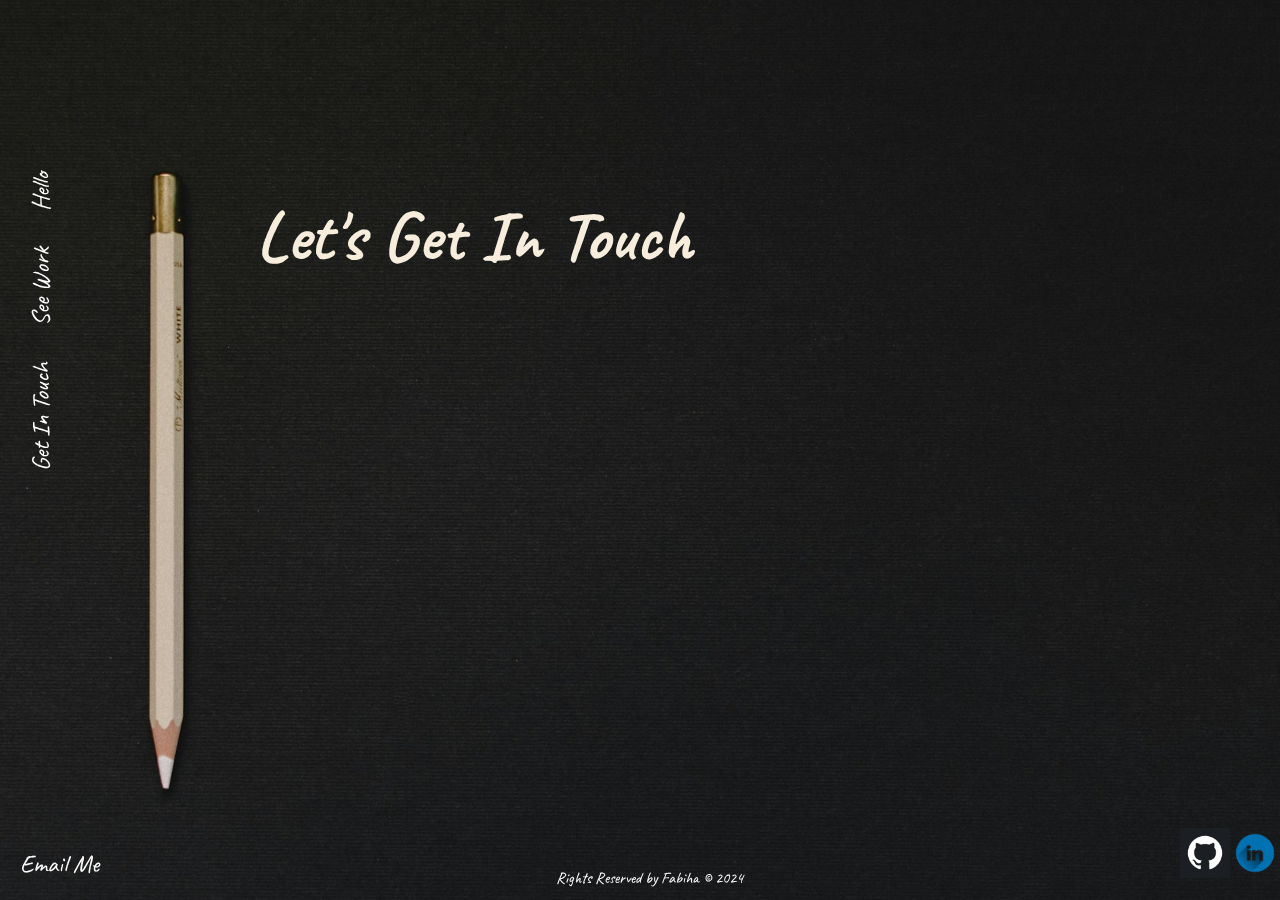
==== contact.html @ ec01d03a "updated structure, added mobile, tab responsive element, created new pages, added new styles" ====
<!DOCTYPE html>
<html>
<head>
	<meta name="viewport" content="width=device-width, initial-scale=1.0">
	<link rel="stylesheet" href="styles.css">
	<link rel="preconnect" href="https://fonts.googleapis.com">
<link rel="preconnect" href="https://fonts.gstatic.com" crossorigin>
<link href="https://fonts.googleapis.com/css2?family=Caveat:wght@400..700&display=swap" rel="stylesheet">
</head>

<body>
	<script src="scripts.js"></script>
	
	<div class="background">
		<img src="images/background.jpg">

	</div>
	
<div class="main">
		<div class="menu">
			<a href="contact.html" >Get In Touch</a>
			<a href="protfolio.html">See Work</a>
			<a href="index.html">Hello</a>
		</div>

		<div class="content">
		<h1>Let's Get In Touch</h1>
		

		</div>

	</div>




	<footer>
		<a href="mailto:fabihakhanuk@gmail.com" class="email">Email Me</a>
		<a href="https://uk.linkedin.com/" class="contact"><img src="images/linkedin.png"></a>
		<a href="https://github.com/" class="contact"><img src="images/github.png"></a>
		
		<br>
		<br>
		<p>Rights Reserved by Fabiha © 2024 </p>

	</footer>

	

</body>
</html>
---- styles.css ----
*{
    margin: 0;
    padding: 0;
    font-family: Caveat;
    
}

.caveat {
  font-family: "Caveat", cursive;
  font-optical-sizing: auto;
  font-style: normal;
}
.background img{
  width: 100%;
  height: 100%;
  position: fixed;
  left: 0px;
  top: 0px;
  
}


.content {
    font-size: 35px;
    margin-left: 20%;
    margin-top: 15%;
    position: fixed;
    color: rgb(246, 237, 220);
  }



.menu{
  cursor: pointer;  
  margin-top: 40%;
  position: fixed;
  transform: rotate(-90deg);
  transform-origin: left top;
  padding: 25px;
  }

.menu a{
  color: white;
  font-size: 25px;
  text-decoration: none;
  padding: 14px 16px;
}




footer {
    position: fixed;
    left: 0;
    bottom: 0;
    width: 100%;
    color: white;
    text-align: center;
    
   
  }
 
 
   footer a img {
     width: 50px;
     height: 50px;
   }
   






.email {
    color: white;
    text-decoration: none;
    float: left;
    padding: 20px ;
    font-size: 25px;
    
    
}
.contact{
  float: right;
}



 
@media screen and (max-width: 800px) {

  .content {
    font-size: 30px;
    margin-left: 20%;
    margin-top: 40%;
    position: fixed;
    color: rgb(246, 237, 220);
  }



.menu{
  cursor: pointer;  
  margin-top: 80%;
  position: fixed;
  transform: rotate(-90deg);
  transform-origin: left top;
  padding: 15px;
  }

.menu a{
  color: white;
  font-size: 25px;
  text-decoration: none;
  padding: 14px 16px;
}
}
 


 @media screen and (max-width: 500px) {

  .content {
    font-size: 15px;
    margin-left: 20%;
    margin-top: 60%;
    position: fixed;
    color: rgb(246, 237, 220);
  }



.menu{
  cursor: pointer;  
  margin-top: 140%;
  position: fixed;
  transform: rotate(-90deg);
  transform-origin: left top;
  padding: 10px;
  }

.menu a{
  color: white;
  font-size: 20px;
  text-decoration: none;
  padding: 14px 16px;
}

}
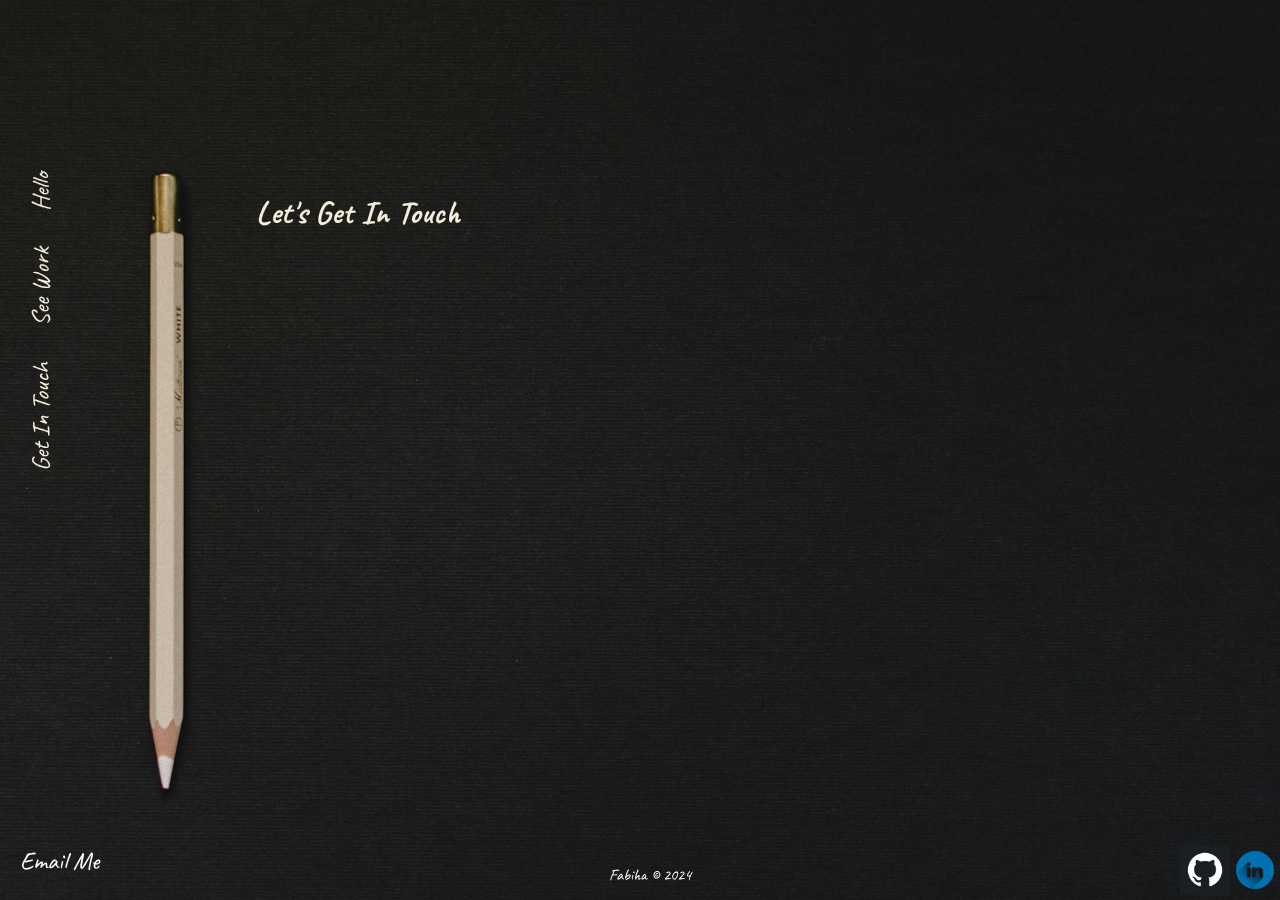
==== commit ebef9da3: "updated page portfolio, added elements and structure" ====
--- a/contact.html
+++ b/contact.html
@@ -25,7 +25,17 @@
 
 		<div class="content">
 		<h1>Let's Get In Touch</h1>
+
+
+
+
+
+
+
+
 		
+
+
 
 		</div>
 
@@ -33,15 +43,15 @@
 
 
 
-
 	<footer>
 		<a href="mailto:fabihakhanuk@gmail.com" class="email">Email Me</a>
-		<a href="https://uk.linkedin.com/" class="contact"><img src="images/linkedin.png"></a>
+		<br>
+		<a href="https://www.linkedin.com/in/khanfabiha/" class="contact"><img src="images/linkedin.png"></a>
 		<a href="https://github.com/" class="contact"><img src="images/github.png"></a>
 		
+		
 		<br>
-		<br>
-		<p>Rights Reserved by Fabiha © 2024 </p>
+		<p>Fabiha © 2024 </p>
 
 	</footer>
 
--- a/styles.css
+++ b/styles.css
@@ -21,18 +21,19 @@
 
 
 .content {
-    font-size: 35px;
     margin-left: 20%;
     margin-top: 15%;
-    position: fixed;
+    position: relative;
     color: rgb(246, 237, 220);
+    padding-right:25px ;
+
   }
 
 
 
 .menu{
   cursor: pointer;  
-  margin-top: 40%;
+  margin-top: 25%;
   position: fixed;
   transform: rotate(-90deg);
   transform-origin: left top;
@@ -40,7 +41,7 @@
   }
 
 .menu a{
-  color: white;
+   color: rgb(246, 237, 220);
   font-size: 25px;
   text-decoration: none;
   padding: 14px 16px;
@@ -56,14 +57,13 @@
     width: 100%;
     color: white;
     text-align: center;
-    
-   
   }
  
  
    footer a img {
      width: 50px;
      height: 50px;
+     
    }
    
 
@@ -87,22 +87,74 @@
 
 
 
- 
-@media screen and (max-width: 800px) {
+
+
+
+
+
+
+
+.filterDiv {
+  float: left;
+  width: 400px;
+  text-align: center;
+  margin: 30px;
+  display: none;
+  padding-right: 25px;
+  padding-bottom: 30px;
+}
+
+.show {
+  display: block;
+}
+
+
+
+
+
+
+
+
+
+
+
+
+
+
+
+
+
+
+
+
+
+
+
+
+
+
+
+
+
+
+
+ 
+@media screen and (max-width: 830px) {
 
   .content {
     font-size: 30px;
     margin-left: 20%;
     margin-top: 40%;
-    position: fixed;
+    position: relative;
     color: rgb(246, 237, 220);
+    padding-bottom: 50px;
   }
 
 
 
 .menu{
   cursor: pointer;  
-  margin-top: 80%;
+  margin-top: 45%;
   position: fixed;
   transform: rotate(-90deg);
   transform-origin: left top;
@@ -110,13 +162,75 @@
   }
 
 .menu a{
+  color: rgb(246, 237, 220);
+  font-size: 25px;
+  text-decoration: none;
+  padding: 14px 16px;
+}
+
+
+footer {
+  position: fixed;
+  left: 0;
+  bottom: 0;
+  width: 100%;
   color: white;
+  text-align: center;
+  
+ 
+}
+
+
+ footer a img {
+   width: 50px;
+   height: 50px;
+ }
+ 
+
+
+
+
+
+
+.email {
+  color: white;
+  text-decoration: none;
+  float: left;
+  padding: 20px ;
   font-size: 25px;
-  text-decoration: none;
-  padding: 14px 16px;
-}
-}
- 
+  
+  
+}
+.contact{
+float: right;
+}
+
+
+.filterDiv {
+  float: left;
+  width: 100%;
+  text-align: center;
+  margin: 30px;
+  display: none;
+  padding-right: 25px;
+  padding-bottom: 35px;
+}
+
+.show {
+  display: block;
+}
+
+}
+ 
+
+
+
+
+
+
+
+
+
 
 
  @media screen and (max-width: 500px) {
@@ -124,16 +238,17 @@
   .content {
     font-size: 15px;
     margin-left: 20%;
-    margin-top: 60%;
-    position: fixed;
+    margin-top: 50%;
+    position: relative;
     color: rgb(246, 237, 220);
+    padding-bottom: 50px;
   }
 
 
 
 .menu{
   cursor: pointer;  
-  margin-top: 140%;
+  margin-top: 90%;
   position: fixed;
   transform: rotate(-90deg);
   transform-origin: left top;
@@ -141,10 +256,75 @@
   }
 
 .menu a{
+  color: rgb(246, 237, 220);
+  font-size: 20px;
+  text-decoration: none;
+  padding: 14px 16px;
+}
+
+
+footer {
+  position: fixed;
+  left: 0;
+  bottom: 0;
+  width: 100%;
   color: white;
+  text-align: center;
+
+  
+}
+
+
+ footer a img {
+   width: 30px;
+   height: 30px;
+ }
+ 
+
+.email {
+  color: white;
+  text-decoration: none;
+  float: left;
+  padding: 10px ;
   font-size: 20px;
-  text-decoration: none;
-  padding: 14px 16px;
-}
-
-}
+  
+  
+}
+.contact{
+float: right;
+}
+
+
+.filterDiv {
+  float: left;
+  width: 100%;
+  text-align: center;
+  margin: 30px;
+  display: none;
+  padding-right: 25px;
+  padding-bottom: 35px;
+}
+
+.show {
+  display: block;
+}
+
+
+
+
+
+}
+
+
+
+
+
+
+
+
+
+
+
+
+
+
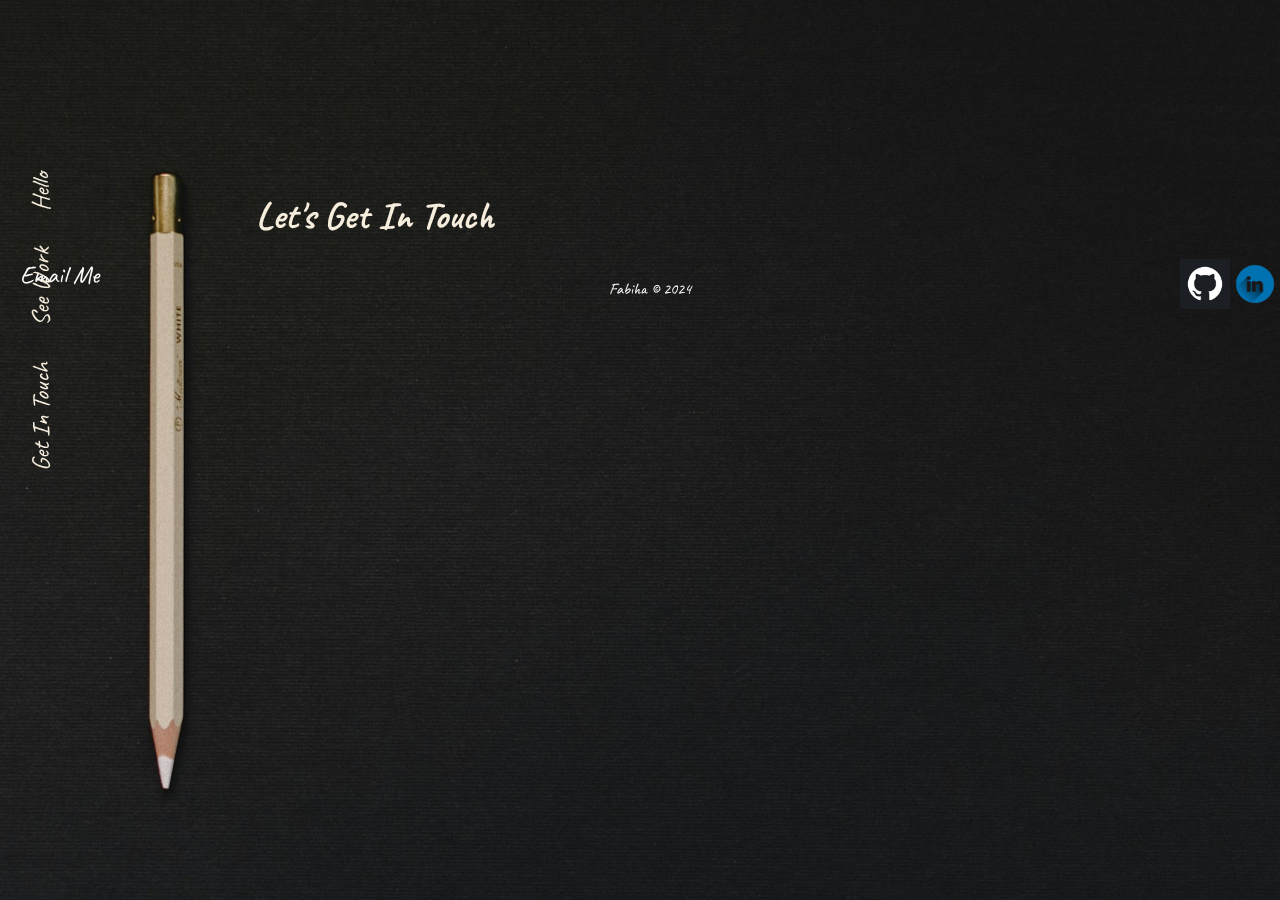
==== commit 7c361a69: "updated css" ====
--- a/contact.html
+++ b/contact.html
@@ -1,6 +1,7 @@
 <!DOCTYPE html>
 <html>
 <head>
+	<title>Get In Touch</title>
 	<meta name="viewport" content="width=device-width, initial-scale=1.0">
 	<link rel="stylesheet" href="styles.css">
 	<link rel="preconnect" href="https://fonts.googleapis.com">
--- a/styles.css
+++ b/styles.css
@@ -26,7 +26,14 @@
     position: relative;
     color: rgb(246, 237, 220);
     padding-right:25px ;
-
+    
+
+  }
+  .content h1{
+    font-size: 38px;
+  }
+  .content p{
+    font-size: 28px;
   }
 
 
@@ -51,7 +58,7 @@
 
 
 footer {
-    position: fixed;
+    position: relative;
     left: 0;
     bottom: 0;
     width: 100%;
@@ -66,11 +73,6 @@
      
    }
    
-
-
-
-
-
 
 .email {
     color: white;
@@ -86,27 +88,33 @@
 }
 
 
-
-
-
-
-
-
-
-
 .filterDiv {
   float: left;
-  width: 400px;
-  text-align: center;
-  margin: 30px;
   display: none;
   padding-right: 25px;
-  padding-bottom: 30px;
+  padding-bottom: 50px;
 }
 
 .show {
-  display: block;
-}
+  display: contents;
+  
+}
+
+
+.sticky {
+  position: fixed;
+  top: 0;
+  z-index: 1;
+  
+  
+  
+  
+}
+
+.sticky + .content {
+  padding-top: 60px;
+}
+
 
 
 
@@ -170,7 +178,7 @@
 
 
 footer {
-  position: fixed;
+  position: relative;
   left: 0;
   bottom: 0;
   width: 100%;
@@ -208,17 +216,17 @@
 
 .filterDiv {
   float: left;
-  width: 100%;
-  text-align: center;
-  margin: 30px;
   display: none;
   padding-right: 25px;
-  padding-bottom: 35px;
+  padding-bottom: 30%;
 }
 
 .show {
-  display: block;
-}
+  display: contents;
+}
+
+
+
 
 }
  
@@ -236,7 +244,7 @@
  @media screen and (max-width: 500px) {
 
   .content {
-    font-size: 15px;
+    font-size: 17px;
     margin-left: 20%;
     margin-top: 50%;
     position: relative;
@@ -244,6 +252,13 @@
     padding-bottom: 50px;
   }
 
+  .content h1{
+    font-size: 22px;
+  }
+  .content p{
+    font-size: 17px;
+  }
+
 
 
 .menu{
@@ -264,7 +279,7 @@
 
 
 footer {
-  position: fixed;
+  position: relative;
   left: 0;
   bottom: 0;
   width: 100%;
@@ -297,34 +312,16 @@
 
 .filterDiv {
   float: left;
-  width: 100%;
-  text-align: center;
-  margin: 30px;
   display: none;
   padding-right: 25px;
-  padding-bottom: 35px;
-}
+  padding-bottom: 30%;
+}
+
+
 
 .show {
-  display: block;
-}
-
-
-
-
-
-}
-
-
-
-
-
-
-
-
-
-
-
-
-
-
+  display: contents;
+}
+
+}
+
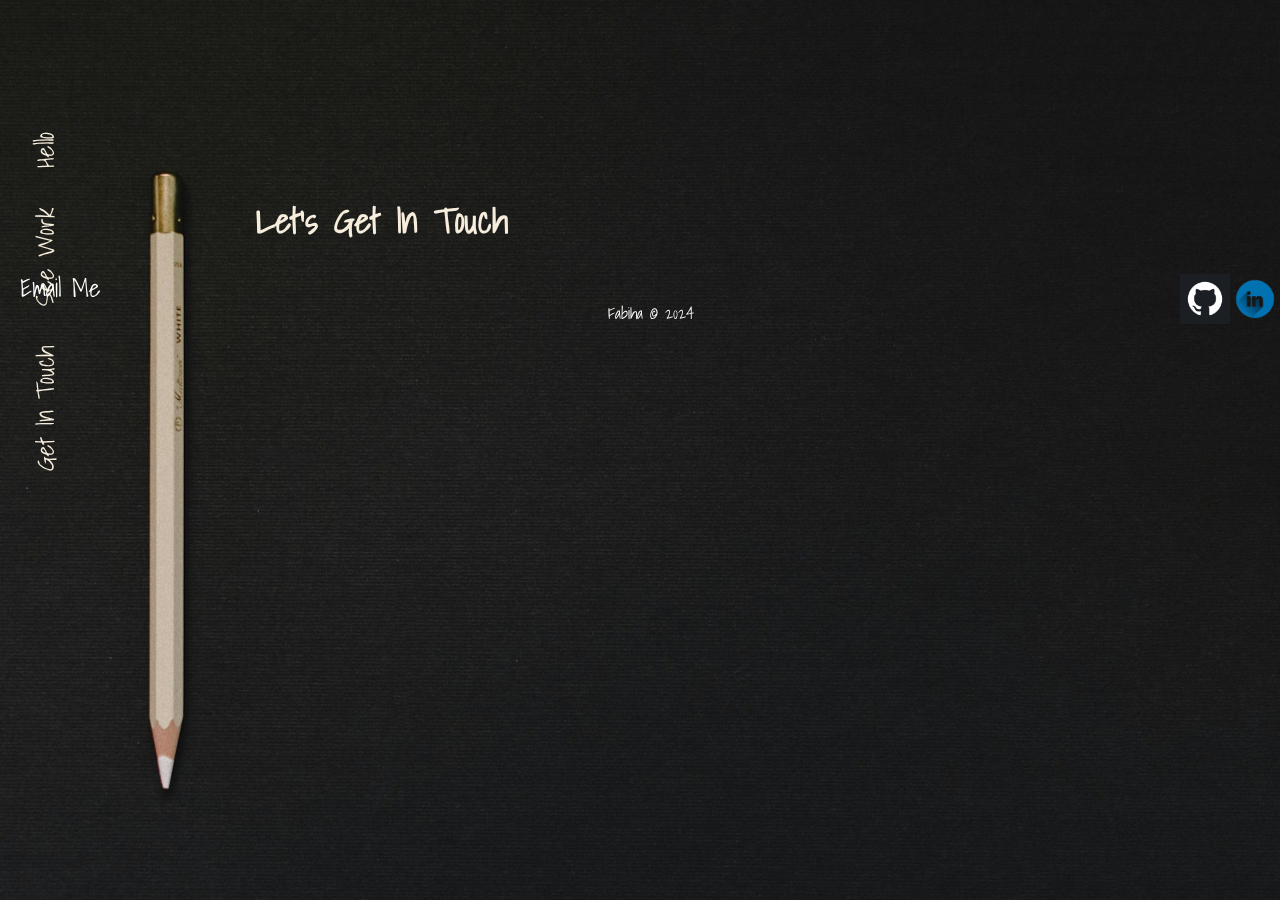
==== commit 1ec3a52d: "updated styles" ====
--- a/contact.html
+++ b/contact.html
@@ -5,8 +5,10 @@
 	<meta name="viewport" content="width=device-width, initial-scale=1.0">
 	<link rel="stylesheet" href="styles.css">
 	<link rel="preconnect" href="https://fonts.googleapis.com">
-<link rel="preconnect" href="https://fonts.gstatic.com" crossorigin>
-<link href="https://fonts.googleapis.com/css2?family=Caveat:wght@400..700&display=swap" rel="stylesheet">
+	<link rel="preconnect" href="https://fonts.gstatic.com" crossorigin>
+	<link href="https://fonts.googleapis.com/css2?family=Shadows+Into+Light&display=swap" rel="stylesheet">
+
+
 </head>
 
 <body>
--- a/styles.css
+++ b/styles.css
@@ -1,9 +1,23 @@
 *{
     margin: 0;
     padding: 0;
-    font-family: Caveat;
+    font-family: "Shadows Into Light", cursive;
     
 }
+
+.shadows-into-light-regular {
+  font-family: "Shadows Into Light", cursive;
+  font-weight: 400;
+  font-style: normal;
+}
+
+
+.indie-flower-regular {
+  font-family: "Indie Flower", cursive;
+  font-weight: 400;
+  font-style: normal;
+}
+
 
 .caveat {
   font-family: "Caveat", cursive;
@@ -30,10 +44,10 @@
 
   }
   .content h1{
-    font-size: 38px;
+    font-size: 35px;
   }
   .content p{
-    font-size: 28px;
+    font-size: 22px;
   }
 
 
@@ -119,33 +133,6 @@
 
 
 
-
-
-
-
-
-
-
-
-
-
-
-
-
-
-
-
-
-
-
-
-
-
-
-
-
-
-
  
 @media screen and (max-width: 830px) {
 
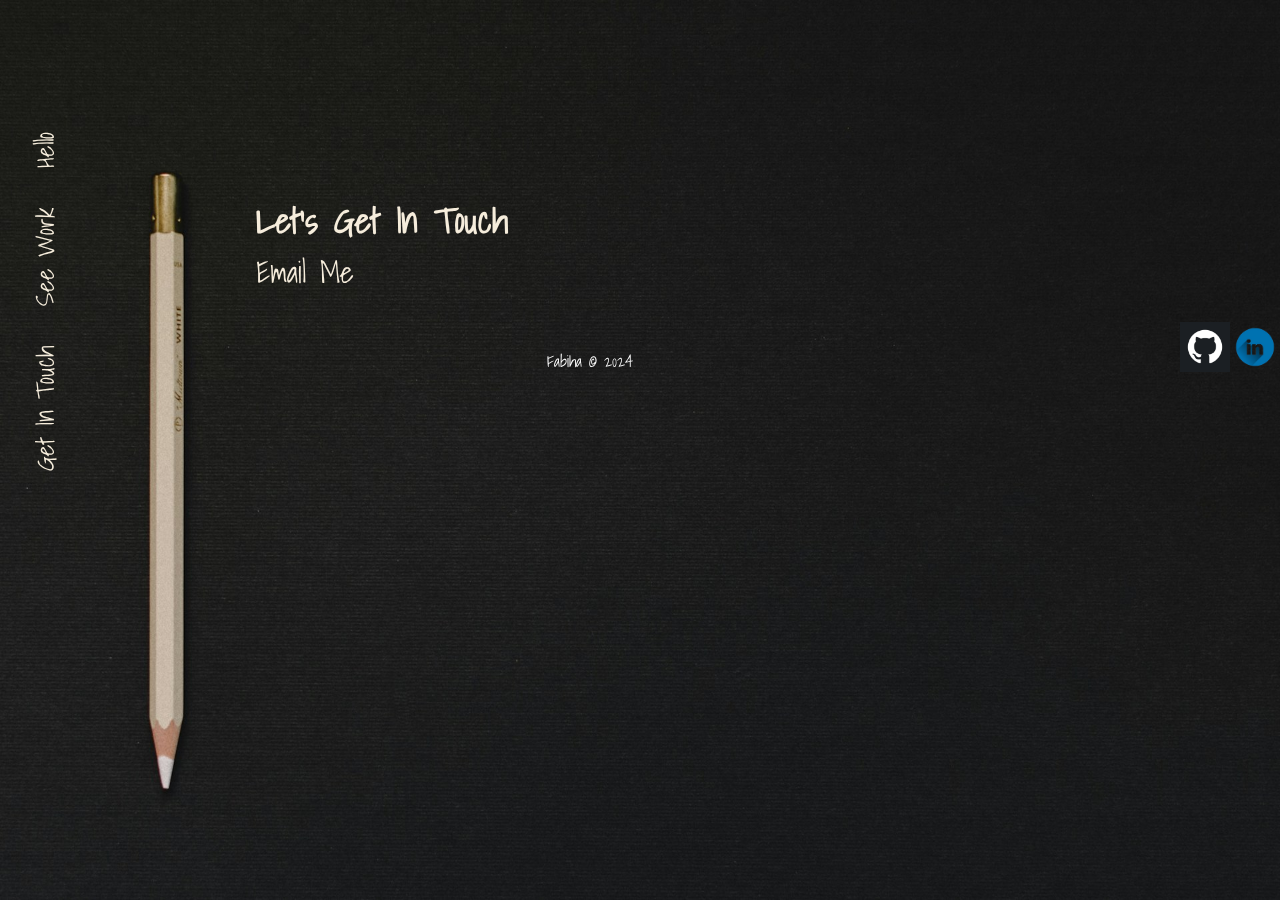
==== commit 5b9a84f6: "updated, added content, changed structure" ====
--- a/contact.html
+++ b/contact.html
@@ -29,6 +29,11 @@
 		<div class="content">
 		<h1>Let's Get In Touch</h1>
 
+		<a href="mailto:fabihakhanuk@gmail.com" class="email">Email Me</a>
+		<br>
+		<br>
+	
+
 
 
 
@@ -47,11 +52,8 @@
 
 
 	<footer>
-		<a href="mailto:fabihakhanuk@gmail.com" class="email">Email Me</a>
-		<br>
 		<a href="https://www.linkedin.com/in/khanfabiha/" class="contact"><img src="images/linkedin.png"></a>
 		<a href="https://github.com/" class="contact"><img src="images/github.png"></a>
-		
 		
 		<br>
 		<p>Fabiha © 2024 </p>
--- a/styles.css
+++ b/styles.css
@@ -89,11 +89,9 @@
    
 
 .email {
-    color: white;
-    text-decoration: none;
-    float: left;
-    padding: 20px ;
-    font-size: 25px;
+  color: rgb(246, 237, 220);
+  text-decoration: none;
+  font-size: 30px;
     
     
 }
@@ -114,14 +112,87 @@
   
 }
 
+.card{
+  box-shadow: 0 6px 10px 5px rgba(129, 145, 199, 0.5);
+  
+}
+.card:hover {
+  box-shadow: 0 8px 16px 5px rgba(76, 130, 237, 0.5);
+ 
+}
+
+.card img{
+  opacity: 0.3;
+}
+.card:hover img{
+  opacity: 0.8;
+}
+
+
+
+
+
+
+.img1{
+  box-shadow: 0 6px 10px 5px rgba(129, 145, 199, 0.5);
+  opacity: 0.5;
+}
+.img1:hover {
+  box-shadow: 0 8px 16px 5px rgba(76, 130, 237, 0.5);
+  opacity: 1;
+}
+
+.img2{
+  box-shadow: 0 6px 10px 5px rgba(129, 145, 199, 0.5);
+  opacity: 0.5;
+}
+.img2:hover{
+  box-shadow: 0 8px 16px 5px rgba(76, 130, 237, 0.5);
+  opacity: 1;
+}
+
+
+.img3{
+  box-shadow: 0 6px 10px 5px rgba(129, 145, 199, 0.5);
+  opacity: 0.5;
+}
+.img3:hover{
+  box-shadow: 0 8px 16px 5px rgba(76, 130, 237, 0.5);
+  opacity: 1;
+}
+
+.img4{
+  box-shadow: 0 6px 10px 5px rgba(129, 145, 199, 0.5);
+  opacity: 0.5;
+}
+.img4:hover{
+  box-shadow: 0 8px 16px 5px rgba(76, 130, 237, 0.5);
+  opacity: 1;
+}
+
+.img5{
+  box-shadow: 0 6px 10px 5px rgba(129, 145, 199, 0.5);
+  opacity: 0.5;
+}
+.img5:hover{
+  box-shadow: 0 8px 16px 5px rgba(76, 130, 237, 0.5);
+  opacity: 1;
+}
+
+.img6{
+  box-shadow: 0 6px 10px 5px rgba(129, 145, 199, 0.5);
+  opacity: 0.5;
+}
+.img6:hover{
+  box-shadow: 0 8px 16px 5px rgba(76, 130, 237, 0.5);
+  opacity: 1;
+}
+
 
 .sticky {
   position: fixed;
   top: 0;
-  z-index: 1;
-  
-  
-  
+  z-index: 1; 
   
 }
 
@@ -188,14 +259,12 @@
 
 
 .email {
-  color: white;
-  text-decoration: none;
-  float: left;
-  padding: 20px ;
+  color: rgb(246, 237, 220);
+  text-decoration: none;
   font-size: 25px;
-  
-  
-}
+}
+
+
 .contact{
 float: right;
 }
@@ -211,8 +280,6 @@
 .show {
   display: contents;
 }
-
-
 
 
 }
@@ -284,13 +351,10 @@
  
 
 .email {
-  color: white;
-  text-decoration: none;
-  float: left;
-  padding: 10px ;
+  color: rgb(246, 237, 220);
+  text-decoration: none;
   font-size: 20px;
-  
-  
+
 }
 .contact{
 float: right;
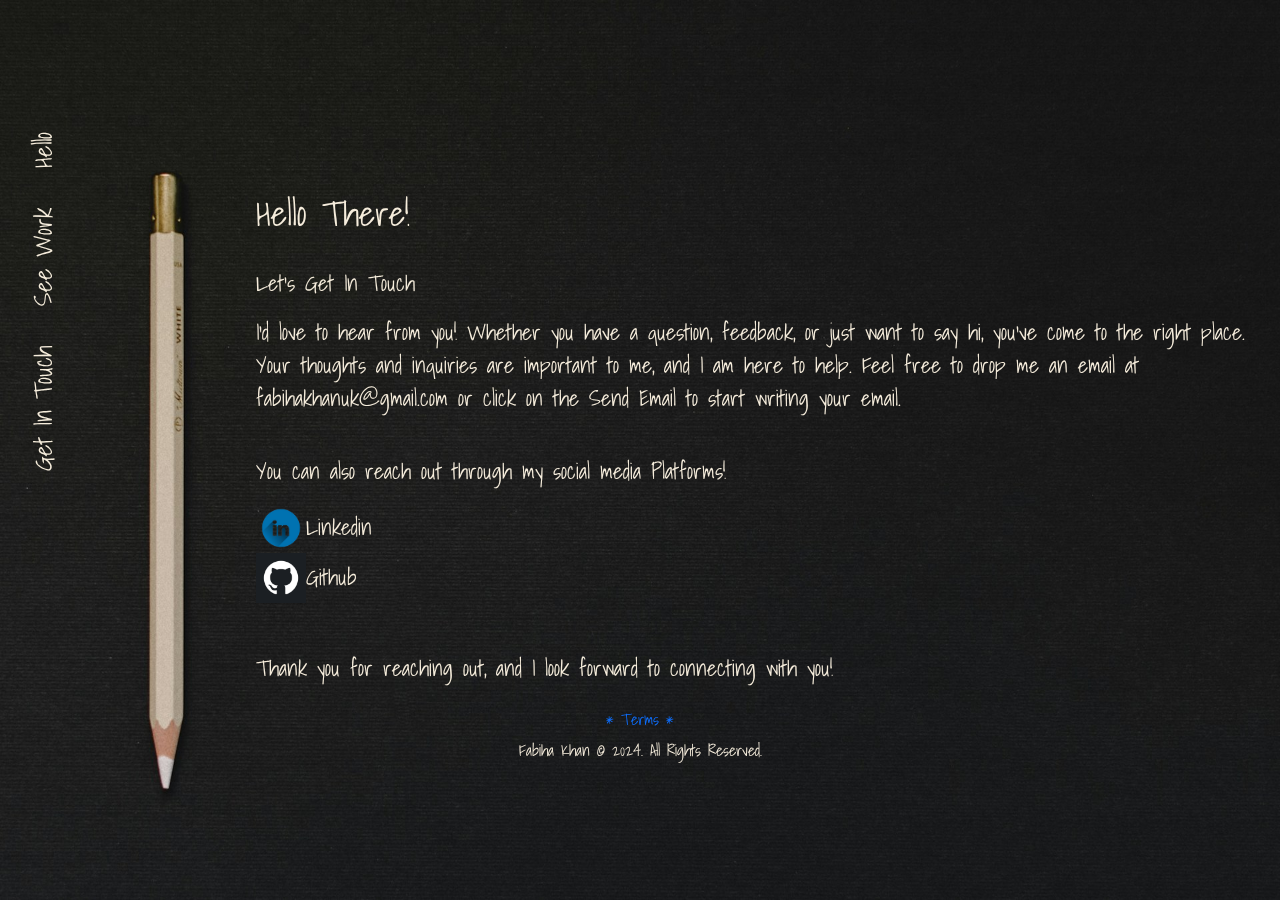
==== commit fbbf7c73: "overall update, added content for contact page, added css" ====
--- a/contact.html
+++ b/contact.html
@@ -7,6 +7,7 @@
 	<link rel="preconnect" href="https://fonts.googleapis.com">
 	<link rel="preconnect" href="https://fonts.gstatic.com" crossorigin>
 	<link href="https://fonts.googleapis.com/css2?family=Shadows+Into+Light&display=swap" rel="stylesheet">
+	<link href="https://cdn.jsdelivr.net/npm/bootstrap@5.3.3/dist/css/bootstrap.min.css" rel="stylesheet" integrity="sha384-QWTKZyjpPEjISv5WaRU9OFeRpok6YctnYmDr5pNlyT2bRjXh0JMhjY6hW+ALEwIH" crossorigin="anonymous">
 
 
 </head>
@@ -27,39 +28,65 @@
 		</div>
 
 		<div class="content">
-		<h1>Let's Get In Touch</h1>
+			<h1>Hello There!</h1>
+			<br>
+			<p>Let's Get In Touch</p>
 
-		<a href="mailto:fabihakhanuk@gmail.com" class="email">Email Me</a>
-		<br>
-		<br>
-	
+			<p>I’d love to hear from you! Whether you have a question, feedback, or just want to say hi, you’ve come to the right place. Your thoughts and inquiries are important to me, and I am here to help. Feel free to drop me an email at fabihakhanuk@gmail.com or click on the 
+			<a href="mailto:fabihakhanuk@gmail.com" class="email">Send Email</a> to start writing your email.</p>
+			<br>
+			<p>You can also reach out through my social media Platforms!</p>
+
+			<div class="contact">
+				<a href="https://www.linkedin.com/in/khanfabiha/" ><img src="images/linkedin.png">Linkedin</a>
+				<br>
+				<a href="https://github.com/"><img src="images/github.png">Github</a>
+			</div>
+			<br>
+			<br>
+			<p>Thank you for reaching out, and I look forward to connecting with you!</p>
+		</div>
+
+</div>
+
+
+
+	<footer>
+		
+		<!-- Button trigger modal -->
+		<button type="button" class="btn text-primary" data-bs-toggle="modal" data-bs-target="#staticBackdrop">* Terms *</button>
+  
+  <!-- Modal -->
+   <div class="modal fade" id="staticBackdrop" data-bs-backdrop="static" data-bs-keyboard="false" tabindex="-1" aria-labelledby="staticBackdropLabel" aria-hidden="true">
+	<div class="modal-dialog modal-dialog-centered">
+	  <div class="modal-content text-dark">
+		<div class="modal-header">
+		  <h5 class="modal-title" id="staticBackdropLabel">Terms</h5>
+		  
+		</div>
+		<div class="modal-body">
+		  <p>© 2023 Fabiha Khan. All Rights Reserved. </p>
+		  <p>Any content used on this webiste shall not be copied or used without permission. If you would like more information. Please get in touch.</p>
+		  <p>Thanks!</p>
+		</div>
+		<div class="modal-footer">
+		  <button type="button" class="btn btn-dark" data-bs-dismiss="modal">Got it!</button>
+		  
+		</div>
+	  </div>
+	</div>
+  </div>
+  
+ 
+  <p> Fabiha Khan © 2024.  All Rights Reserved. </p>
+
+	</footer>
+	<script src="https://cdn.jsdelivr.net/npm/bootstrap@5.3.3/dist/js/bootstrap.bundle.min.js" integrity="sha384-YvpcrYf0tY3lHB60NNkmXc5s9fDVZLESaAA55NDzOxhy9GkcIdslK1eN7N6jIeHz" crossorigin="anonymous"></script>
 
 
 
 
 
-
-
-
-		
-
-
-
-		</div>
-
-	</div>
-
-
-
-	<footer>
-		<a href="https://www.linkedin.com/in/khanfabiha/" class="contact"><img src="images/linkedin.png"></a>
-		<a href="https://github.com/" class="contact"><img src="images/github.png"></a>
-		
-		<br>
-		<p>Fabiha © 2024 </p>
-
-	</footer>
-
 	
 
 </body>
--- a/styles.css
+++ b/styles.css
@@ -46,6 +46,7 @@
   .content h1{
     font-size: 35px;
   }
+ 
   .content p{
     font-size: 22px;
   }
@@ -76,27 +77,34 @@
     left: 0;
     bottom: 0;
     width: 100%;
-    color: white;
+    color: rgb(246, 237, 220);
     text-align: center;
   }
  
  
-   footer a img {
-     width: 50px;
-     height: 50px;
-     
-   }
    
+   
 
 .email {
   color: rgb(246, 237, 220);
-  text-decoration: none;
-  font-size: 30px;
+  text-decoration: none; 
     
-    
-}
-.contact{
-  float: right;
+}
+.email:hover{
+  text-decoration:underline;
+}
+
+.contact a{
+  color: rgb(246, 237, 220);
+  text-decoration: none;
+  font-size: 22px;
+
+}
+
+
+.contact a img{
+  width: 50px;
+  height: 50px;
 }
 
 
@@ -107,6 +115,9 @@
   padding-bottom: 50px;
 }
 
+
+
+
 .show {
   display: contents;
   
@@ -189,6 +200,7 @@
 }
 
 
+
 .sticky {
   position: fixed;
   top: 0;
@@ -199,6 +211,8 @@
 .sticky + .content {
   padding-top: 60px;
 }
+
+
 
 
 
@@ -265,9 +279,6 @@
 }
 
 
-.contact{
-float: right;
-}
 
 
 .filterDiv {
@@ -306,12 +317,7 @@
     padding-bottom: 50px;
   }
 
-  .content h1{
-    font-size: 22px;
-  }
-  .content p{
-    font-size: 17px;
-  }
+
 
 
 
@@ -344,10 +350,7 @@
 }
 
 
- footer a img {
-   width: 30px;
-   height: 30px;
- }
+
  
 
 .email {
@@ -355,9 +358,6 @@
   text-decoration: none;
   font-size: 20px;
 
-}
-.contact{
-float: right;
 }
 
 
@@ -369,7 +369,6 @@
 }
 
 
-
 .show {
   display: contents;
 }
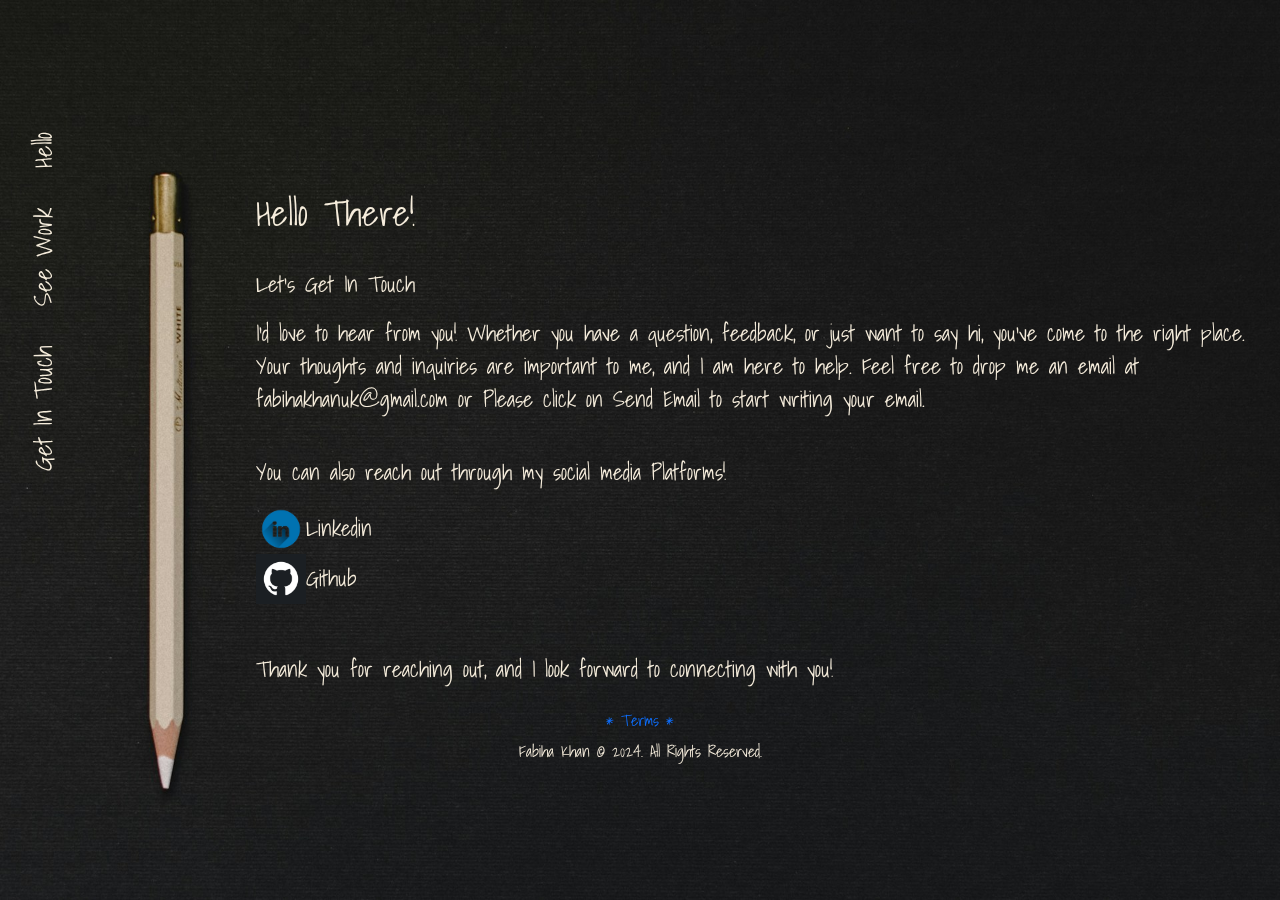
==== commit 8c91e94e: "overall update content and styles" ====
--- a/contact.html
+++ b/contact.html
@@ -32,7 +32,7 @@
 			<br>
 			<p>Let's Get In Touch</p>
 
-			<p>I’d love to hear from you! Whether you have a question, feedback, or just want to say hi, you’ve come to the right place. Your thoughts and inquiries are important to me, and I am here to help. Feel free to drop me an email at fabihakhanuk@gmail.com or click on the 
+			<p>I’d love to hear from you! Whether you have a question, feedback, or just want to say hi, you’ve come to the right place. Your thoughts and inquiries are important to me, and I am here to help. Feel free to drop me an email at fabihakhanuk@gmail.com or Please click on
 			<a href="mailto:fabihakhanuk@gmail.com" class="email">Send Email</a> to start writing your email.</p>
 			<br>
 			<p>You can also reach out through my social media Platforms!</p>
@@ -65,7 +65,7 @@
 		  
 		</div>
 		<div class="modal-body">
-		  <p>© 2023 Fabiha Khan. All Rights Reserved. </p>
+		  <p>Fabiha Khan © 2024.  All Rights Reserved.</p>
 		  <p>Any content used on this webiste shall not be copied or used without permission. If you would like more information. Please get in touch.</p>
 		  <p>Thanks!</p>
 		</div>
--- a/styles.css
+++ b/styles.css
@@ -43,8 +43,15 @@
     
 
   }
+  
   .content h1{
-    font-size: 35px;
+    font-size: 36px;
+  }
+  .content h2{
+    font-size: 28px;
+  }
+  .content h3{
+    font-size: 25px;
   }
  
   .content p{
@@ -222,12 +229,11 @@
 @media screen and (max-width: 830px) {
 
   .content {
-    font-size: 30px;
     margin-left: 20%;
     margin-top: 40%;
     position: relative;
     color: rgb(246, 237, 220);
-    padding-bottom: 50px;
+    
   }
 
 
@@ -309,12 +315,26 @@
  @media screen and (max-width: 500px) {
 
   .content {
-    font-size: 17px;
+    
     margin-left: 20%;
     margin-top: 50%;
     position: relative;
     color: rgb(246, 237, 220);
-    padding-bottom: 50px;
+    
+  }
+
+  .content h1{
+    font-size: 30px;
+  }
+  .content h2{
+    font-size: 25px;
+  }
+  .content h3{
+    font-size: 22px;
+  }
+ 
+  .content p{
+    font-size: 18px;
   }
 
 
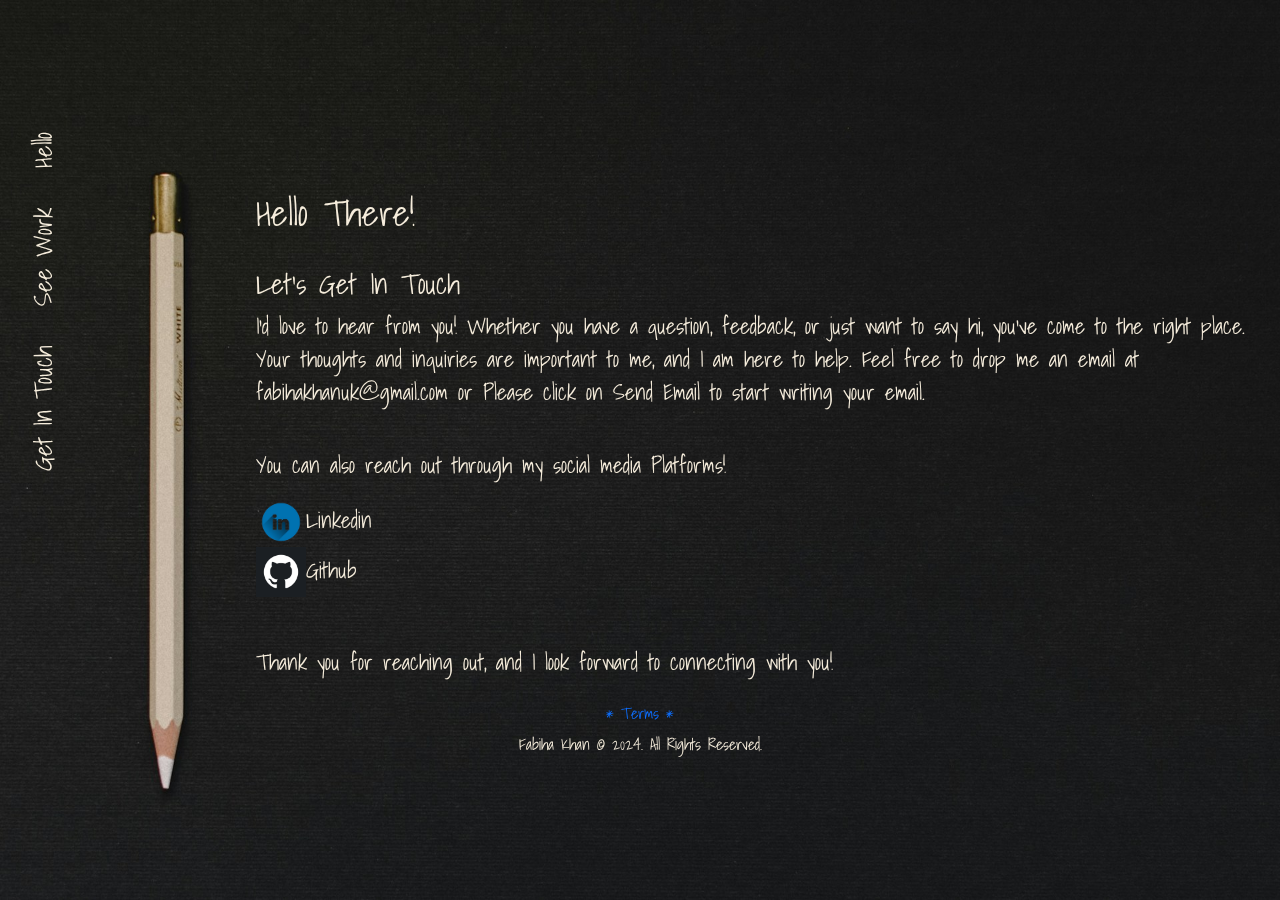
==== commit 3d3130d1: "updated" ====
--- a/contact.html
+++ b/contact.html
@@ -30,7 +30,7 @@
 		<div class="content">
 			<h1>Hello There!</h1>
 			<br>
-			<p>Let's Get In Touch</p>
+			<h2>Let's Get In Touch</h2>
 
 			<p>I’d love to hear from you! Whether you have a question, feedback, or just want to say hi, you’ve come to the right place. Your thoughts and inquiries are important to me, and I am here to help. Feel free to drop me an email at fabihakhanuk@gmail.com or Please click on
 			<a href="mailto:fabihakhanuk@gmail.com" class="email">Send Email</a> to start writing your email.</p>
--- a/styles.css
+++ b/styles.css
@@ -1,8 +1,7 @@
 *{
     margin: 0;
     padding: 0;
-    font-family: "Shadows Into Light", cursive;
-    
+    font-family: "Shadows Into Light", cursive;  
 }
 
 .shadows-into-light-regular {
@@ -12,18 +11,6 @@
 }
 
 
-.indie-flower-regular {
-  font-family: "Indie Flower", cursive;
-  font-weight: 400;
-  font-style: normal;
-}
-
-
-.caveat {
-  font-family: "Caveat", cursive;
-  font-optical-sizing: auto;
-  font-style: normal;
-}
 .background img{
   width: 100%;
   height: 100%;
